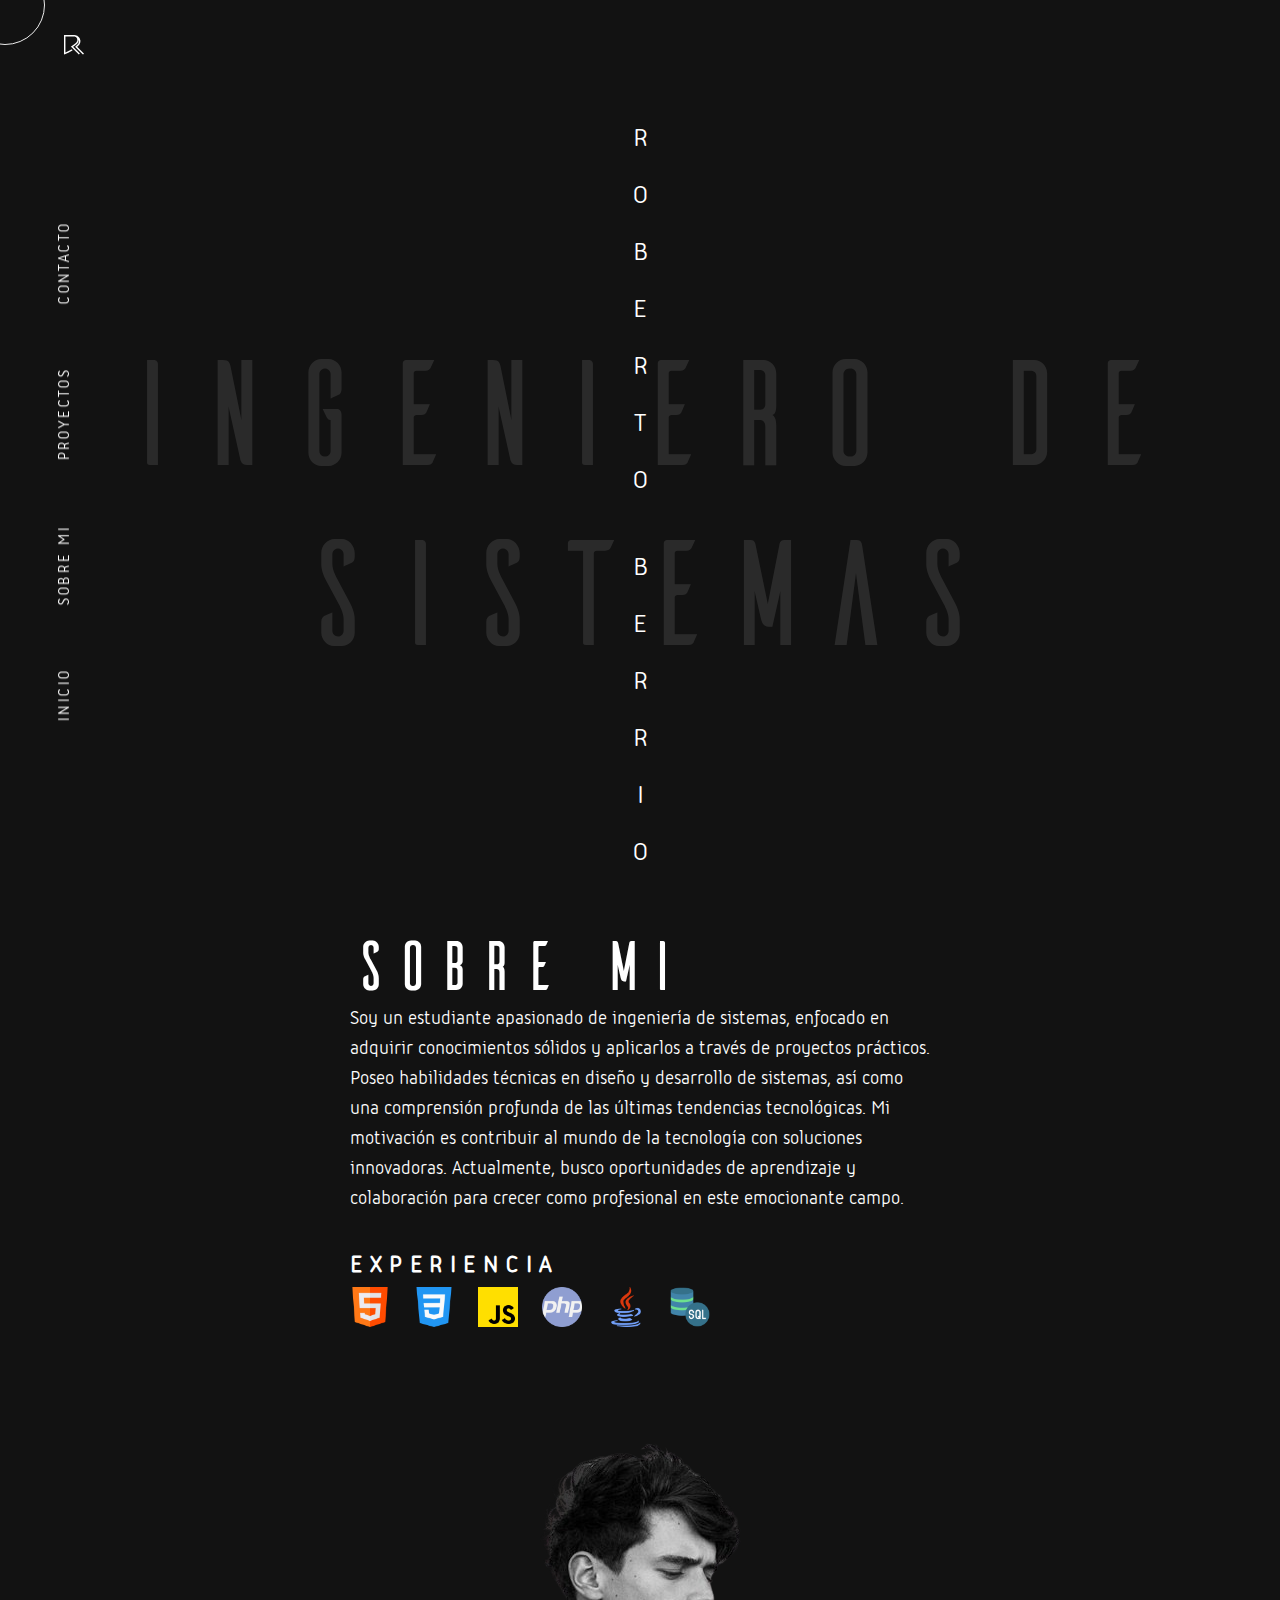
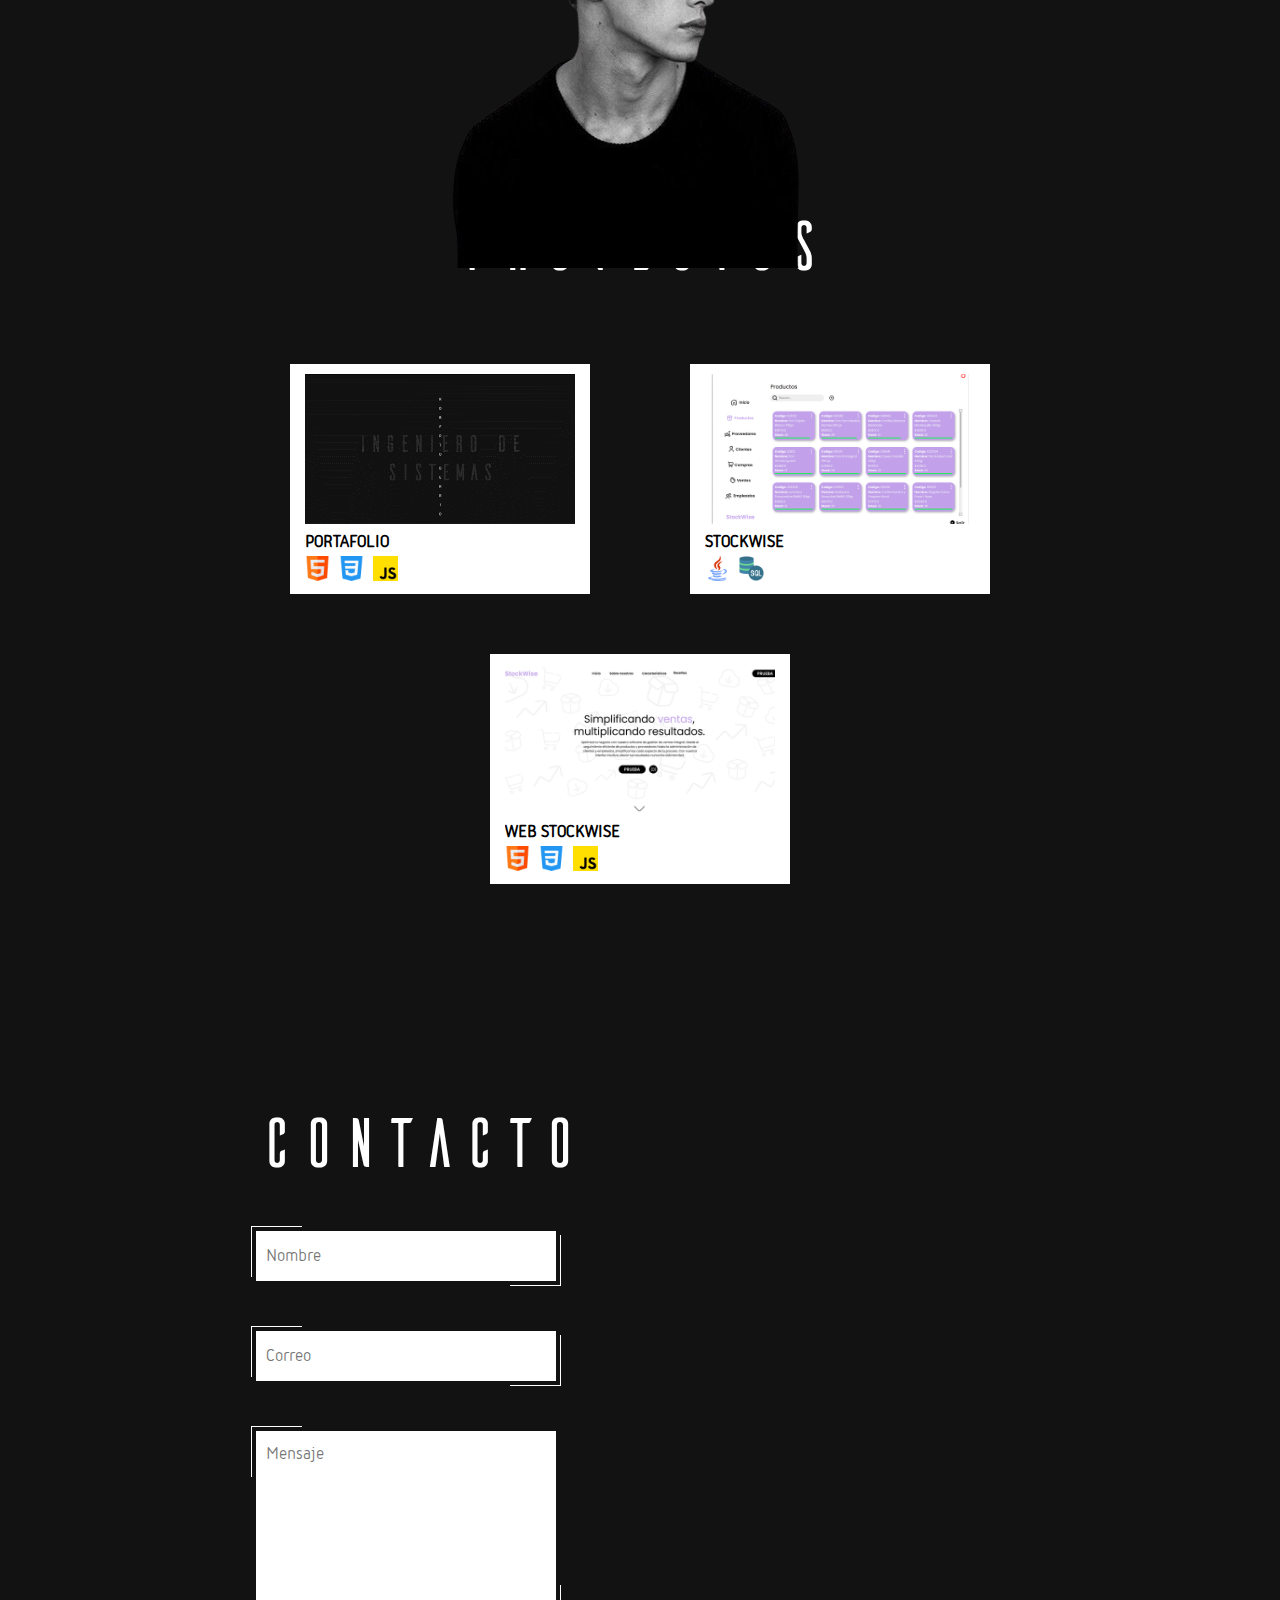
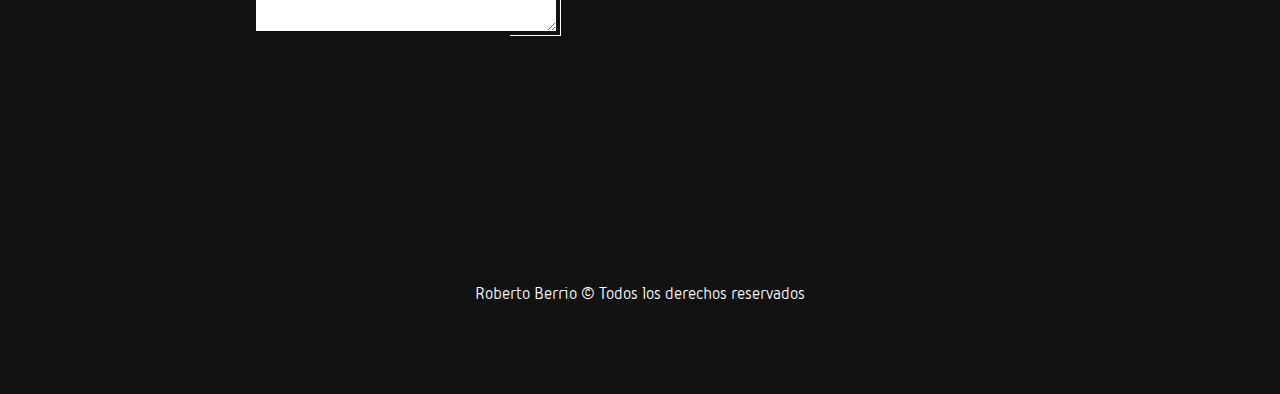
==== index.html @ 81c4d16a "Portafolio web" ====
<!DOCTYPE html>
<html lang="en">
<head>
  <meta charset="UTF-8">
  <meta name="viewport" content="width=device-width, initial-scale=1.0">
  <title>Roberto'sBlog</title>
  <link rel="icon" href="assets/media/logo.png">
  <link rel="stylesheet" href="assets/css/style.css">
  <link rel='stylesheet' href='https://cdn-uicons.flaticon.com/2.0.0/uicons-solid-rounded/css/uicons-solid-rounded.css'>
  <link rel='stylesheet' href='https://cdn-uicons.flaticon.com/2.0.0/uicons-brands/css/uicons-brands.css'>
</head>
<body>
  <div class="container">
    <div class="header-container">
      <div class="cursor"></div>
      <header id="home">
        <div class="nav-container">
          <nav>
            <ul>
              <li><a href="#home">INICIO</a></li>
              <li><a href="#about-me">SOBRE MI</a></li>
              <li><a href="#projects">PROYECTOS</a></li>
              <li><a href="#contact">CONTACTO</a></li>
            </ul>
          </nav>
        </div>
        <div class="logo-container">
          <img src="../assets/media/logo.png" alt="logo">
          <div class="logo-container__language">
            <i class="fi fi-sr-globe"></i>
            <ul>
              <li><a href="#">Español</a></li>
              <li><a href="#">Inglés</a></li>
            </ul>
          </div>
        </div>
        <div class="title-container">
          <h1 class="background-title">Ingeniero de sistemas</h1>
          <div class="letters">
            <span>R</span>
            <span>O</span>
            <span>B</span>
            <span>E</span>
            <span>R</span>
            <span>T</span>
            <span>O</span>
            <span>B</span>
            <span>E</span>
            <span>R</span>
            <span>R</span>
            <span>I</span>
            <span>O</span>
          </div>
        </div>
      </header>
    </div>
    <div class="about-container">
      <section id="about-me" class="about-section">
        <div class="about-content">
          <div class="title-about">
            <h2>SOBRE MI</h2>
            <p>Soy un estudiante apasionado de ingeniería de sistemas, enfocado en adquirir conocimientos sólidos y
              aplicarlos a través de proyectos prácticos. Poseo habilidades técnicas en diseño y desarrollo de sistemas,
              así como una comprensión profunda de las últimas tendencias tecnológicas. Mi motivación es contribuir al
              mundo de la tecnología con soluciones innovadoras. Actualmente, busco oportunidades de aprendizaje y
              colaboración para crecer como profesional en este emocionante campo.</p>
          </div>
          <div class="experience">
            <h2>EXPERIENCIA</h2>
            <div class="icons">
              <img src="assets/media/html.png" alt="icon-html">
              <img src="assets/media/css-3.png" alt="icon-css">
              <img src="assets/media/js.png" alt="icon-js">
              <img src="assets/media/php.png" alt="icon-php">
              <img src="assets/media/java.png" alt="icon-java">
              <img src="assets/media/sql.png" alt="icon-sql">
            </div>
          </div>
        </div>   
        <div class="container-image">
          <img src="assets/media/foto.png" alt="picture-about-me">
          
        </div>
    </div>
    <div class="projects-container">
      <section id="projects" class="projects-section">
        <div class="projects-title">
          <h2>PROYECTOS</h2>
        </div>
        <div class="projects-content">
          <div class="card-project">
            <div class="image-project">
              <img src="assets/media/portfolio.png" alt="project-image">
              <a href="#">¡Estas aquí!</a>
            </div>
            <div class="content-project">
              <h2>PORTAFOLIO</h2>
              <div class="content-project__icons">
                <img src="assets/media/html.png" alt="icon-html">
                <img src="assets/media/css-3.png" alt="icon-css">
                <img src="assets/media/js.png" alt="icon-js">
              </div>
              <p>Esta es mi ventana al mundo web. Atrévete a explorar un viaje visual a través de mi portafolio, una sinfonía de HTML, CSS y JavaScript que da vida a conceptos y proyectos únicos.</p>
              <a href="#">Ver código (No disponible)</a>
            </div>
          </div>
          <div class="card-project">
            <div class="image-project">
              <img src="assets/media/stockwise.png" alt="project-image">
              <a href="#projects">En desarrollo...</a>
            </div>
            <div class="content-project">
              <h2>STOCKWISE</h2>
              <div class="content-project__icons">
                <img src="assets/media/java.png" alt="icon-java">
                <img src="assets/media/sql.png" alt="icon-sql">
              </div>
              <p>StockWise es una solución de vanguardia diseñada para simplificar y optimizar la gestión de ventas y operaciones comerciales. Nuestra plataforma integral te permite tener un control completo sobre cada aspecto crucial de tu negocio en un solo lugar. Desde la administración de productos y proveedores hasta el seguimiento de ventas y análisis estadísticos.</p>
              <a href="#">Ver código (No disponible)</a>
            </div>
          </div>
          <div class="card-project">
            <div class="image-project">
              <img src="assets/media/web-stockwise.png" alt="project-image">
              <a href="#projects">En desarrollo...</a>
            </div>
            <div class="content-project">
              <h2>WEB STOCKWISE</h2>
              <div class="content-project__icons">
                <img src="assets/media/html.png" alt="icon-html">
                <img src="assets/media/css-3.png" alt="icon-css">
                <img src="assets/media/js.png" alt="icon-js">
              </div>
              <p>StockWise es una solución de vanguardia diseñada para simplificar y optimizar la gestión de ventas y operaciones comerciales. Nuestra plataforma integral te permite tener un control completo sobre cada aspecto crucial de tu negocio en un solo lugar. Desde la administración de productos y proveedores hasta el seguimiento de ventas y análisis estadísticos.</p>
              <a href="#">Ver código (No disponible)</a>
            </div>
          </div>
        </div>
      </section>
    </div>
    <div class="contact-container">
      <section id="contact" class="contact-section">
        <div class="contact-title">
          <h2>CONTACTO</h2>
        </div>
        <div class="contact-content">
          <div class="input-name">
            <input type="text" placeholder="Nombre">
          </div>
          <div class="input-mail">
            <input type="email" placeholder="Correo">
          </div>
          <div class="input-text">
            <textarea type="text" placeholder="Mensaje"></textarea>
          </div>
        </div>
      </section>
    </div>
    <div class="footer-container">
      <footer class="footer-section">
        <span>Roberto Berrio © Todos los derechos reservados</span>
        <div class="icons-social">
          <a href="https://github.com/riprooberrio" target="_blank"><i class="fi fi-brands-github"></i></a>
        </div>
      </footer>
    </div>
  </div>
  </div>
  <script src="assets/js/script.js"></script>
</body>
</html>
---- assets/css/style.css ----
@font-face {
  font-family: 'Ailerons';
  src: url(../fonts/Ailerons.otf);
}

@font-face {
  font-family: 'Iconic';
  src: url(../fonts/Iconic.ttf);
}

* {
  margin: 0;
  padding: 0;
  box-sizing: border-box;
}

html, 
body {
  background: #121212;
}

html {
  scroll-behavior: smooth;
}

body::-webkit-scrollbar {
  background: transparent;
}

body::-webkit-scrollbar-thumb {
  background: #fff;
  border-radius: 15px;
  border: 5px solid rgba(0, 0, 0, 0);
  background-clip: padding-box;
}

.header-container {
  cursor: none;
  transition: 1s cursor ease;
}

.cursor {
  width: 80px;
  height: 80px;
  top: -35px;
  left: -35px;
  border: 1px solid #fff;
  border-radius: 50%;
  position: fixed;
  pointer-events: none;
  transform: translate(var(--mouse-x), var(--mouse-y));
  opacity: 0;
  z-index: 100;
  mix-blend-mode: difference;
  transition: .5s opacity ease, .5s background ease, .5s width ease, .5s height ease;
}

.header-container {
  position: relative;
}

.header-container header {
  display: flex;
  flex-direction: column;
  height: 100vh;
  overflow: hidden;
}

.nav-container {
  position: fixed;
  top: 50%;
  left: 5%;
  z-index: 100;
  transform: translate(-50%, -5%) rotate(270deg);
  cursor: default;
}

.nav-container nav li {
  display: inline-block;
  margin: 15px 30px;
}

.nav-container nav li a {
  position: relative;
  font-family: 'Iconic';
  color: #fff;
  letter-spacing: .15em;
  text-decoration: none;
  transition: .3s text-shadow ease;
  cursor: none;
}

.nav-container nav li a:hover {
  text-shadow: 0 0 5px #fff;
  cursor: pointer;
}

.logo-container {
  display: flex;
  justify-content: space-between;
  align-items: center;
  height: 10vh;
  z-index: 1;
}

.logo-container img {
  width: 20px;
  height: 19.67px;
  margin: 0 5%;
}

.logo-container i {
  display: flex;
  align-items: center;
  justify-content: center;
  font-size: 20px;
  color: #fff;
  padding: 20px 0;
}

.logo-container i:hover {
  color: #9a2edb;
  cursor: pointer;
}

.logo-container__language {
  position: relative;
  cursor: default;
  text-align: center;
  margin: 0 5%;
}

.logo-container__language ul {
  position: absolute;
  background: #fff;
  display: none;
  flex-direction: column;
  align-items: center;
  left: 50%;
  top: 50px;
  transform: translateX(-50%);
}

.logo-container__language .click-ul {
  display: flex;
}

.logo-container__language ul li {
  list-style: none;
  width: 100%;
  height: 100%;
}

.logo-container__language ul li a {
  display: block;
  font-family: 'Iconic';
  color: #000;
  text-decoration: none;
  padding: 5px 10px;
}

.logo-container__language ul li:hover {
  background: #9a2edb;
}

.logo-container__language ul li:hover a {
  color: #fff;
}

.header-container .title-container {
  position: relative;
  display: flex;
  justify-content: center;
  align-items: center;
  height: 90vh;
  user-select: none;
}

.title-container h1 {
  position: absolute;
  font-family: 'Ailerons';
  font-size: 150px;
  font-weight: 400;
  color: #fff;
  max-width: 1150px;
  text-align: center;
  opacity: .1;
  z-index: 0;
}

.letters {
  display: flex;
  flex-direction: column;
  align-items: center;
}

.letters span {
  font-family: 'Iconic';
  font-size: 28px;
  color: #fff;
  padding: 15px;
  z-index: 1;
  transition: .2s color ease, .5s transform ease;
}

.letters span:nth-child(7) {
  padding-bottom: 30px;
}

.letters span:nth-child(8) {
  padding-top: 30px;
}

.about-section {
  height: 100vh;
  display: flex;
  justify-content: center;
  align-items: center;
  flex-wrap: wrap;
}

.about-content {
  display: flex;
  flex-direction: column;
  user-select: none;
}

.title-about {
  width: 580px; 
}

.title-about h2 {
  font-family: 'Ailerons';
  font-weight: 400;
  font-size: 70px;
  color: #fff;
}

.title-about p {
  font-family: 'Iconic';
  font-size: 20px;
  line-height: 30px;
  color: #fff;
}

.experience h2 {
  font-family: 'Iconic';
  font-weight: 600;
  font-size: 25px;
  letter-spacing: .3em;
  color: #fff;
  margin: 0 0 10px 0;
}

.icons img {
  width: 40px;
  height: 40px;
  margin: 0 20px 0 0;
  z-index: 1;
}

.title-about, 
.experience {
  margin: 20px 0;
}

.about-content,
.container-image {
  position: relative;
  margin: 0 80px;
}

.container-image img {
  position: relative;
  top: -60px;
  object-fit: cover;
}

.projects-section { 
  max-height: 100%;
  display: flex;
  flex-direction: column;
  align-items: center;
}

.projects-title {
  margin: 0 0 50px 0;
}

.projects-title h2 {
  font-family: 'Ailerons';
  font-size: 70px;
  font-weight: 400;
  color: #fff;
  user-select: none;
}

.projects-content {
  display: flex;
  justify-content: center;
  flex-wrap: wrap;
  width: 80%;
  height: auto;
}

.card-project {
  position: relative;
  width: 300px;
  max-height: 230px;
  background: #fff;
  padding: 10px 0;
  margin: 30px 50px;
  transition: 1s max-height;
}

.card-project:hover {
  max-height: 1000px;
}

.card-project::before {
  position: absolute;
  content: '';
  width: 50px;
  height: 50px;
  border-top: 1px solid #fff;
  border-left: 1px solid #fff;
  top: 0;
  left: 0;
  opacity: 0;
  transition: .5s opacity ease, .5s transform ease;
}

.card-project::after {
  position: absolute;
  content: '';
  width: 50px;
  height: 50px;
  border-bottom: 1px solid #fff;
  border-right: 1px solid #fff;
  bottom: 0;
  right: 0;
  opacity: 0;
  transition: .5s opacity ease, .5s transform ease;
}

.card-project:hover::before,
.card-project:hover::after {
  opacity: 1;
}

.card-project:hover::before {
  transform: translate(-5px, -5px);
}

.card-project:hover::after {
  transform: translate(5px, 5px);
}

.image-project {
  position: relative;
  width: 90%;
  height: 150px;
  margin: 0 15px;
  overflow: hidden;
  cursor: pointer;
  display: flex;
  align-items: center;
  justify-content: center;
}

.image-project img {
  width: 100%;
  height: 100%;
  object-fit: cover;
  transition: .5s transform ease, .5s filter ease;
  z-index: 1;
}

.image-project:hover img {
  transform: scale(1.5) rotate(-10deg);
  filter: blur(1.5px) brightness(.7);
  z-index: 0;
}

.image-project a {
  position: absolute;
  font-family: 'Iconic';
  font-size: 20px;
  color: #fff;
  text-decoration: none;
  opacity: 0;
  z-index: 0;
  transition: 2s opacity ease;
}

.image-project:hover a {
  opacity: 1;
}

.image-project a:hover {
  text-decoration: underline;
}

.content-project {
  display: flex;
  flex-direction: column;
  align-self: flex-start;
  margin: 0 0 0 15px;
  user-select: none;
  overflow: hidden;
  transition: .5s height ease;
}

.content-project h2 {
  font-family: 'Iconic';
  font-size: 18px;
  font-weight: 600;
  margin: 10px 0 0 0;
}

.content-project__icons {
  margin: 5px 0;
}

.content-project__icons img {
  width: 25px;
  height: 25px;
  margin: 0 5px 0 0;
}

.content-project p {
  font-family: 'Iconic';
  font-weight: 500;
  opacity: 0;
  margin: 10px 0 5px 0;
  transition: 1s opacity ease;
}

.card-project:hover .content-project p {
  opacity: 1;
}

.content-project a {
  display: block;
  font-family: 'Iconic';
  font-weight: 600;
  color: #000;
  text-decoration: none;
  margin: 5px 0;
  opacity: 0;
  transition: .5s opacity ease;
}

.card-project:hover .content-project a {
  opacity: 1;
}

.contact-container {
  display: flex;
  justify-content: center;
}

.contact-section {
  width: 60%;
  height: 100vh;
  display: flex;
  flex-direction: column;
  justify-content: center;
}

.contact-title h2 {
  font-family: 'Ailerons';
  font-size: 70px;
  font-weight: 400;
  color: #fff;
  user-select: none;
}

.input-name, 
.input-mail {
  position: relative;
  width: 300px;
  height: 50px;
  background: #fff;
  margin: 50px 0;
}

.input-text {
  position: relative;
  width: 300px;
  height: 200px;
  background: #fff;
}

.input-name::before,
.input-mail::before,
.input-text::before {
  position: absolute;
  content: '';
  width: 50px;
  height: 50px;
  border-top: 1px solid #fff;
  border-left: 1px solid #fff;
  top: -5px;
  left: -5px;
}

.input-name::after,
.input-mail::after,
.input-text::after {
  position: absolute;
  content: '';
  width: 50px;
  height: 50px;
  border-bottom: 1px solid #fff;
  border-right: 1px solid #fff;
  bottom: -5px;
  right: -5px;
}

.input-name input, 
.input-mail input,
.input-text textarea {
  width: 100%;
  height: 100%;
  font-family: 'Iconic';
  font-size: 18px;
  padding: 0 10px;
  border: none;
}

.input-text textarea {
  padding-top: 15px;
}

.input-name input:focus,
.input-mail input:focus,
.input-text textarea:focus {
  outline: none;
}

.input-text textarea::-webkit-scrollbar {
  background: transparent;
}

.input-text textarea::-webkit-scrollbar-thumb {
  background: #000;
  border-radius: 15px;
  border: 5px solid rgba(0, 0, 0, 0);
  background-clip: padding-box;
}

.footer-section {
  height: 20vh;
  display: flex;
  flex-direction: column;
  align-items: center;
  justify-content: center;
}

.footer-section span {
  font-family: 'Iconic';
  font-size: 18px;
  color: #fff;
  user-select: none;
}

.icons-social {
  display: flex;
  margin: 10px 0;
}

.icons-social a {
  text-decoration: none;
}

.icons-social i {
  display: flex;
  justify-content: center;
  align-items: center;
  font-size: 20px;
  color: #fff;
  margin: 0 10px;
  cursor: pointer;
}

@media only screen and (max-width: 414px) {
  .cursor {
    display: none;
  }

  .nav-container {
    display: flex;
    align-items: center;
    justify-content: center;
    width: 100%;
    height: 5vh;
    position: fixed;
    top: 95%;
    left: 0;
    padding: 0;
    transform: rotate(0);
    background: #202020;
    z-index: 2;
    cursor: default;
  }

  .nav-container nav li {
    margin: 0 10px;
  }

  .title-container {
    height: 85%!important;
  }

  .title-container h1 {
    font-size: 70px;
  }

  .letters span {
    font-size: 25px;
  }

  .about-container {
    margin: 100px 0;
  }

  .about-content {
    margin: 0;
  }

  .title-about {
    width: 350px;
  }

  .title-about h2 {
    font-size: 60px;
  }

  .title-about p {
    font-size: 18px;
  }
  
  .experience h2 {
    font-size: 20px;
  }

  .icons img {
    width: 30px;
    height: 30px;
    margin: 0 20px 0 0;
    z-index: 1;
  }

  .projects-title h2 {
    font-size: 60px;
  }

  .contact-section {
    align-items: center;
  }
}
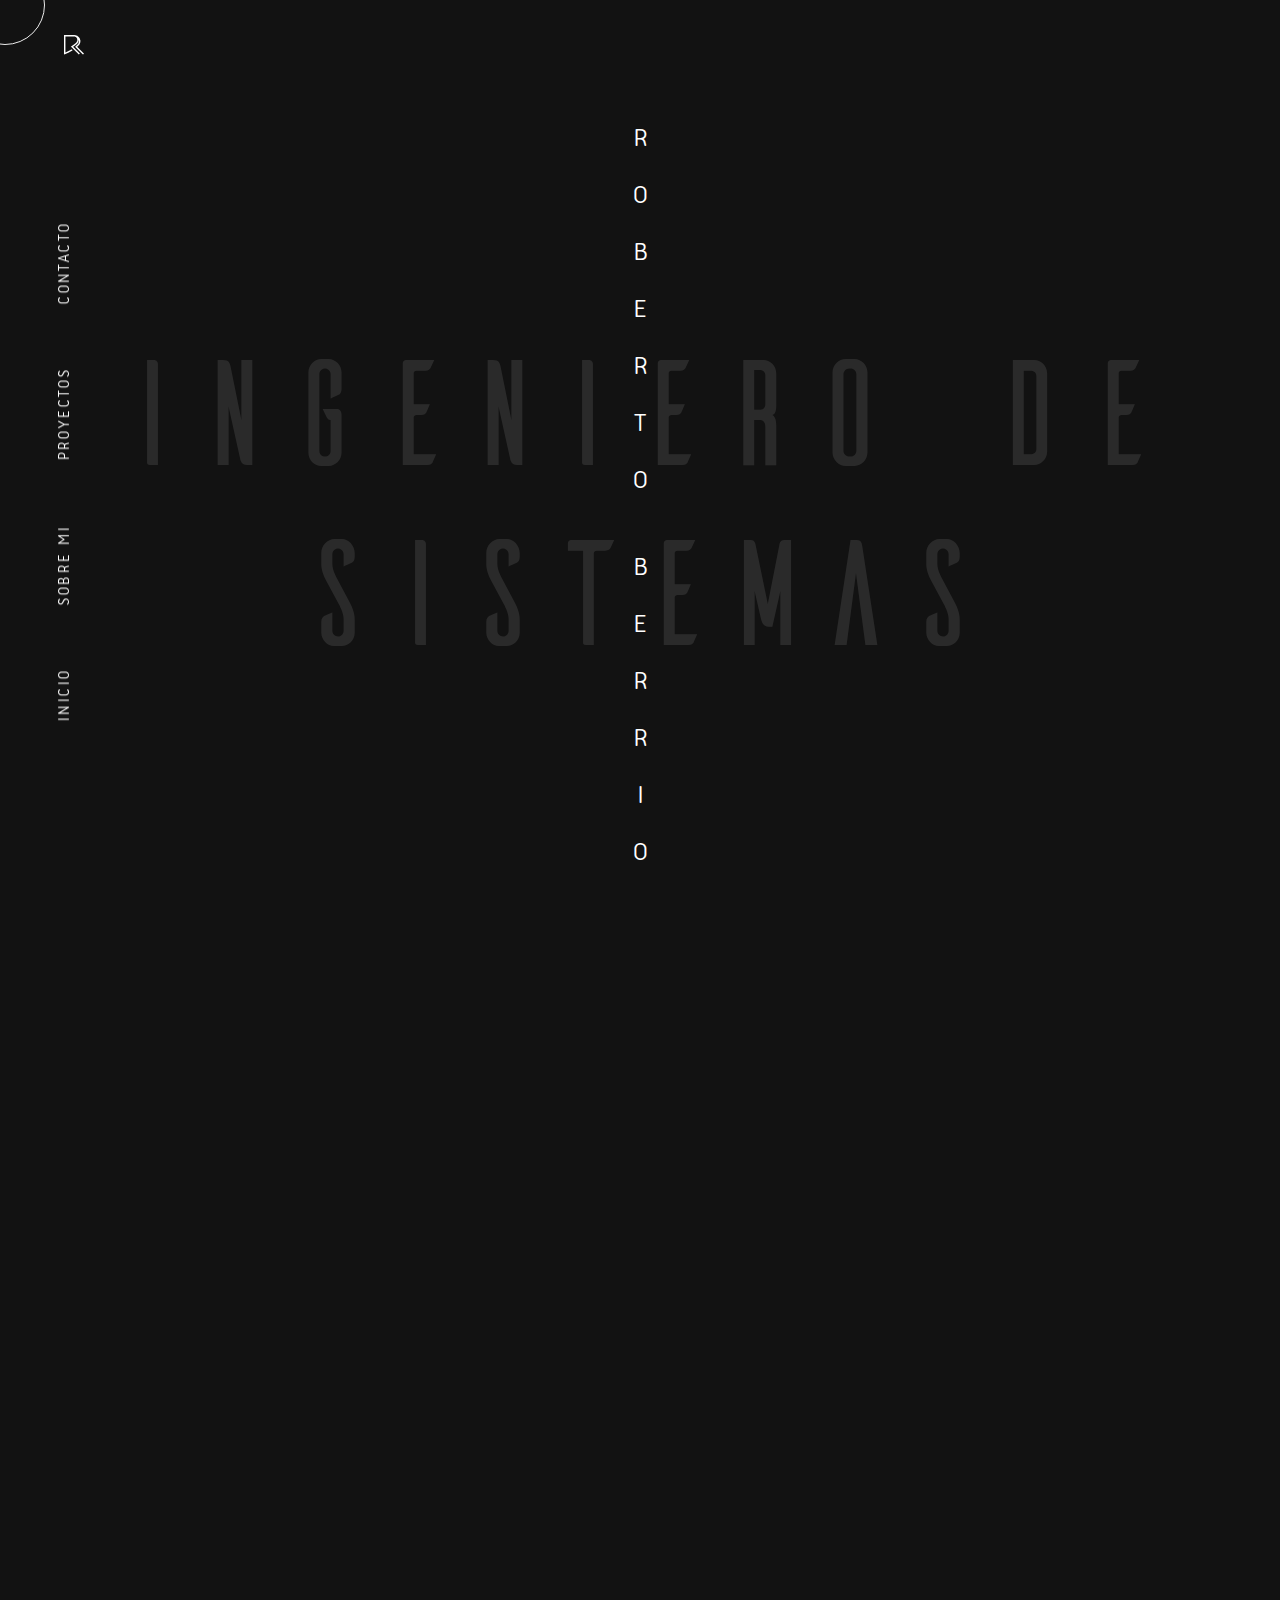
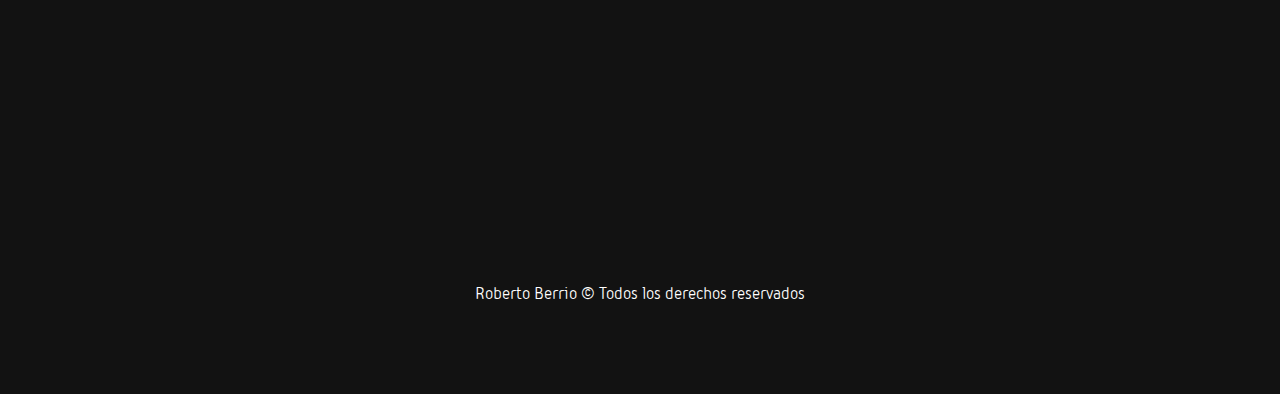
==== commit dbc4dfd5: "Portafolio web" ====
--- a/index.html
+++ b/index.html
@@ -25,12 +25,12 @@
           </nav>
         </div>
         <div class="logo-container">
-          <img src="../assets/media/logo.png" alt="logo">
+          <img src="assets/media/logo.png" alt="logo">
           <div class="logo-container__language">
             <i class="fi fi-sr-globe"></i>
             <ul>
-              <li><a href="#">Español</a></li>
-              <li><a href="#">Inglés</a></li>
+              <li><a href="index.html">Español</a></li>
+              <li><a href="en/index-en.html">Inglés</a></li>
             </ul>
           </div>
         </div>
--- a/assets/css/style.css
+++ b/assets/css/style.css
@@ -220,9 +220,13 @@
 }
 
 .about-content {
+  position: relative;
   display: flex;
   flex-direction: column;
   user-select: none;
+  opacity: 0;
+  top: 200px;
+  transition: 5s opacity ease, 2s top ease-in-out;
 }
 
 .title-about {
@@ -272,12 +276,16 @@
 
 .container-image img {
   position: relative;
-  top: -60px;
   object-fit: cover;
+  width: 100%;
+  height: 100%;
+  transform: scale(0);
+  opacity: 0;
+  transition: 2s transform ease, 5s opacity ease;
 }
 
 .projects-section { 
-  max-height: 100%;
+  height: 100%;
   display: flex;
   flex-direction: column;
   align-items: center;
@@ -288,11 +296,15 @@
 }
 
 .projects-title h2 {
+  position: relative;
   font-family: 'Ailerons';
   font-size: 70px;
   font-weight: 400;
   color: #fff;
   user-select: none;
+  top: 100px;
+  opacity: 0;
+  transition: 2s top ease, 5s opacity ease;
 }
 
 .projects-content {
@@ -310,7 +322,9 @@
   background: #fff;
   padding: 10px 0;
   margin: 30px 50px;
-  transition: 1s max-height;
+  top: 150px;
+  opacity: 0;
+  transition: 1s max-height ease, 2s top ease, 5s opacity ease;
 }
 
 .card-project:hover {
@@ -360,7 +374,7 @@
   position: relative;
   width: 90%;
   height: 150px;
-  margin: 0 15px;
+  margin: 0 auto;
   overflow: hidden;
   cursor: pointer;
   display: flex;
@@ -469,11 +483,22 @@
 }
 
 .contact-title h2 {
+  position: relative;
   font-family: 'Ailerons';
   font-size: 70px;
   font-weight: 400;
   color: #fff;
   user-select: none;
+  top: 100px;
+  opacity: 0;
+  transition: 2s top ease, 5s opacity ease;
+}
+
+.contact-content {
+  position: relative;
+  top: 100px;
+  opacity: 0;
+  transition: 2s top ease, 5s opacity ease;
 }
 
 .input-name, 
@@ -596,7 +621,7 @@
     width: 100%;
     height: 5vh;
     position: fixed;
-    top: 95%;
+    top: 95vh;
     left: 0;
     padding: 0;
     transform: rotate(0);
@@ -609,6 +634,15 @@
     margin: 0 10px;
   }
 
+  .nav-container nav li a {
+    letter-spacing: .10em;
+  }
+
+  .logo-container__language,
+  .logo-container img {
+    margin: 0 8%;
+  }
+
   .title-container {
     height: 85%!important;
   }
@@ -619,14 +653,31 @@
 
   .letters span {
     font-size: 25px;
+    padding: 10px;
   }
 
   .about-container {
     margin: 100px 0;
   }
 
+  .about-section {
+    flex-direction: column;
+    flex-wrap: nowrap;
+    height: 100%;
+  }
+
   .about-content {
     margin: 0;
+  }
+
+  .container-image {
+    width: 100%;
+    margin: 0;
+  }
+
+  .container-image img {
+    width: 100%;
+    height: 100%;
   }
 
   .title-about {
@@ -656,6 +707,20 @@
     font-size: 60px;
   }
 
+  .card-project {
+    width: 230px;
+  }
+
+  .card-project:hover .image-project img {
+    transform: scale(1.5) rotate(-10deg);
+    filter: blur(1.5px) brightness(.7);
+    z-index: 0;
+  }
+
+  .card-project:hover .image-project a {
+    opacity: 1;
+  }
+
   .contact-section {
     align-items: center;
   }
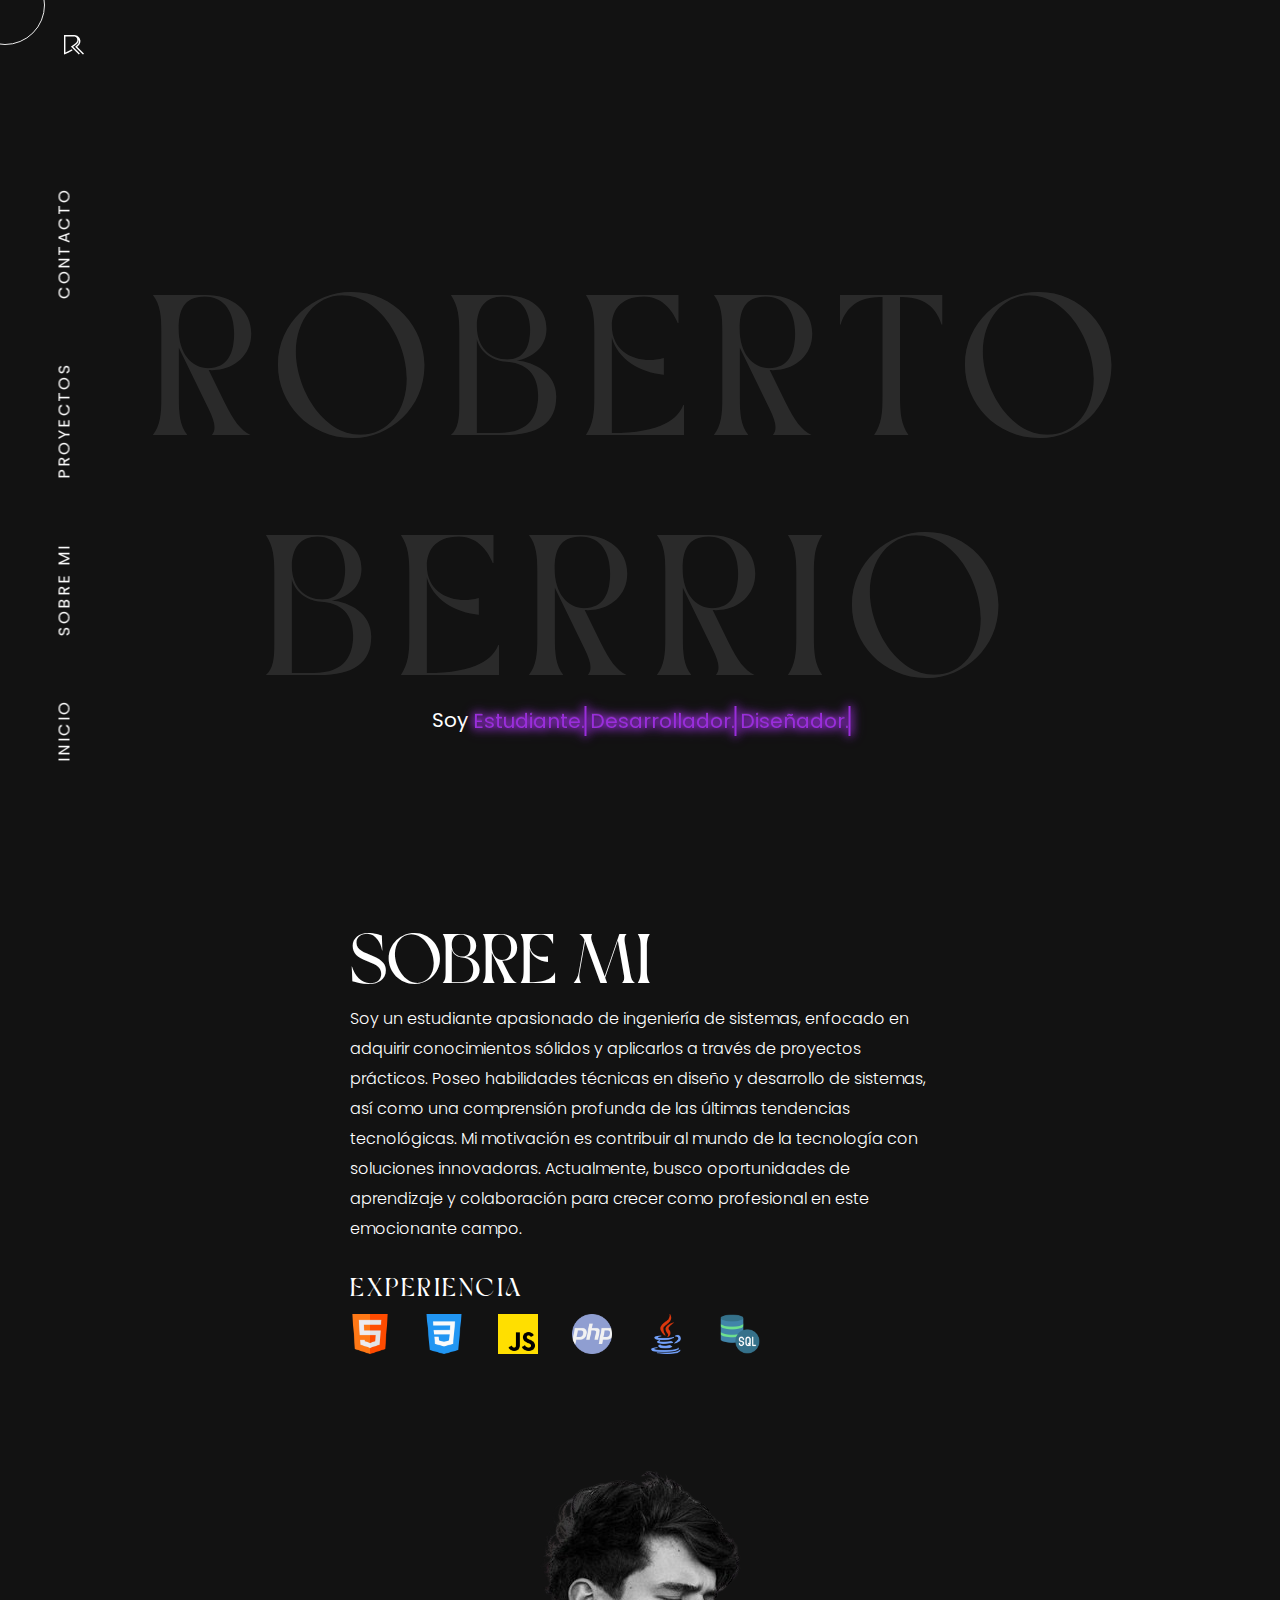
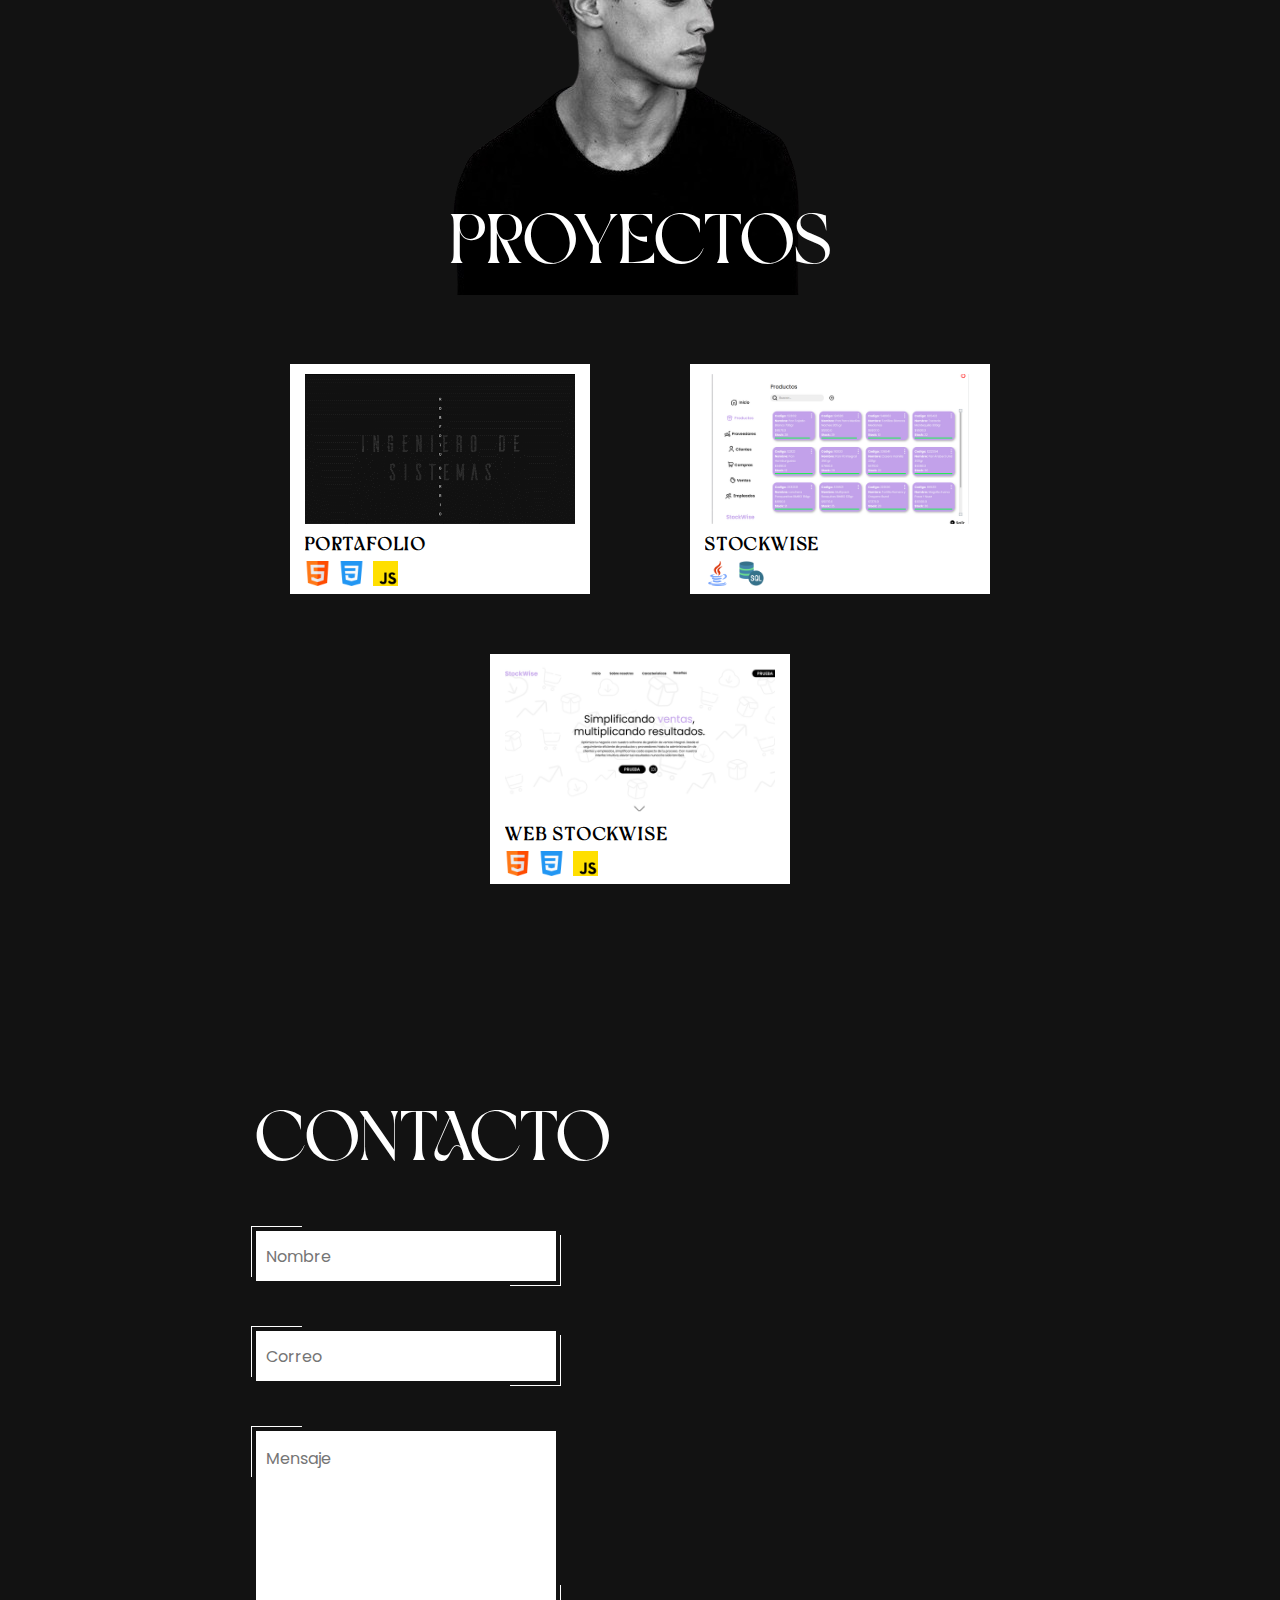
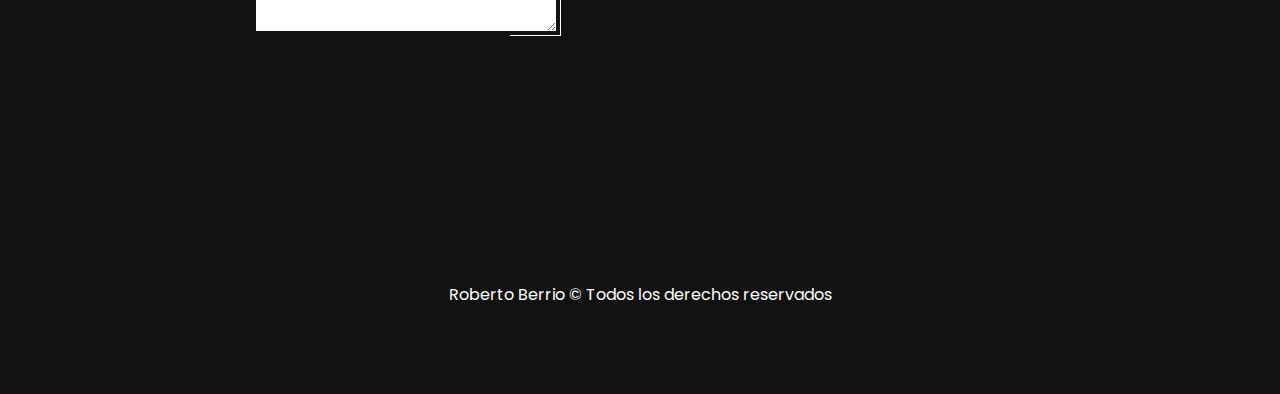
==== commit 81648995: "Rediseño" ====
--- a/index.html
+++ b/index.html
@@ -8,6 +8,7 @@
   <link rel="stylesheet" href="assets/css/style.css">
   <link rel='stylesheet' href='https://cdn-uicons.flaticon.com/2.0.0/uicons-solid-rounded/css/uicons-solid-rounded.css'>
   <link rel='stylesheet' href='https://cdn-uicons.flaticon.com/2.0.0/uicons-brands/css/uicons-brands.css'>
+  <link href="https://fonts.googleapis.com/css2?family=Poppins:wght@300&display=swap" rel="stylesheet">
 </head>
 <body>
   <div class="container">
@@ -30,26 +31,18 @@
             <i class="fi fi-sr-globe"></i>
             <ul>
               <li><a href="index.html">Español</a></li>
-              <li><a href="en/index-en.html">Inglés</a></li>
+              <li><a href="en/index.html">Inglés</a></li>
             </ul>
           </div>
         </div>
         <div class="title-container">
-          <h1 class="background-title">Ingeniero de sistemas</h1>
-          <div class="letters">
-            <span>R</span>
-            <span>O</span>
-            <span>B</span>
-            <span>E</span>
-            <span>R</span>
-            <span>T</span>
-            <span>O</span>
-            <span>B</span>
-            <span>E</span>
-            <span>R</span>
-            <span>R</span>
-            <span>I</span>
-            <span>O</span>
+          <div class="title-container__h1">
+            <h1>ROBERTO<br>BERRIO</h1>
+            <h2>Soy
+              <span style="--i:0" data-text="Estudiante.">Estudiante.</span>
+              <span style="--i:1" data-text="Desarrollador.">Desarrollador.</span>
+              <span style="--i:2" data-text="Diseñador.">Diseñador.</span>
+            </h2>
           </div>
         </div>
       </header>
@@ -79,7 +72,6 @@
         </div>   
         <div class="container-image">
           <img src="assets/media/foto.png" alt="picture-about-me">
-          
         </div>
     </div>
     <div class="projects-container">
--- a/assets/css/style.css
+++ b/assets/css/style.css
@@ -1,11 +1,6 @@
 @font-face {
-  font-family: 'Ailerons';
-  src: url(../fonts/Ailerons.otf);
-}
-
-@font-face {
-  font-family: 'Iconic';
-  src: url(../fonts/Iconic.ttf);
+  font-family: 'Crake';
+  src: url(../fonts/Craketest.otf);
 }
 
 * {
@@ -49,10 +44,9 @@
   position: fixed;
   pointer-events: none;
   transform: translate(var(--mouse-x), var(--mouse-y));
-  opacity: 0;
   z-index: 100;
   mix-blend-mode: difference;
-  transition: .5s opacity ease, .5s background ease, .5s width ease, .5s height ease;
+  transition: .5s background ease, .5s width ease, .5s height ease, .3s opacity ease;
 }
 
 .header-container {
@@ -82,7 +76,7 @@
 
 .nav-container nav li a {
   position: relative;
-  font-family: 'Iconic';
+  font-family: 'Poppins';
   color: #fff;
   letter-spacing: .15em;
   text-decoration: none;
@@ -153,7 +147,8 @@
 
 .logo-container__language ul li a {
   display: block;
-  font-family: 'Iconic';
+  font-family: 'Poppins';
+  font-size: 14px;
   color: #000;
   text-decoration: none;
   padding: 5px 10px;
@@ -168,8 +163,8 @@
 }
 
 .header-container .title-container {
-  position: relative;
-  display: flex;
+  display: flex;
+  flex-direction: column;
   justify-content: center;
   align-items: center;
   height: 90vh;
@@ -177,95 +172,128 @@
 }
 
 .title-container h1 {
-  position: absolute;
-  font-family: 'Ailerons';
-  font-size: 150px;
+  position: relative;
+  font-family: 'Crake';
+  font-size: 200px;
   font-weight: 400;
-  color: #fff;
-  max-width: 1150px;
+  letter-spacing: .1em;
+  color: #fff;
   text-align: center;
   opacity: .1;
-  z-index: 0;
-}
-
-.letters {
-  display: flex;
-  flex-direction: column;
-  align-items: center;
-}
-
-.letters span {
-  font-family: 'Iconic';
-  font-size: 28px;
-  color: #fff;
-  padding: 15px;
   z-index: 1;
-  transition: .2s color ease, .5s transform ease;
-}
-
-.letters span:nth-child(7) {
-  padding-bottom: 30px;
-}
-
-.letters span:nth-child(8) {
-  padding-top: 30px;
-}
-
-.about-section {
-  height: 100vh;
-  display: flex;
-  justify-content: center;
-  align-items: center;
-  flex-wrap: wrap;
-}
-
-.about-content {
-  position: relative;
-  display: flex;
-  flex-direction: column;
-  user-select: none;
-  opacity: 0;
-  top: 200px;
-  transition: 5s opacity ease, 2s top ease-in-out;
-}
-
-.title-about {
-  width: 580px; 
-}
-
-.title-about h2 {
-  font-family: 'Ailerons';
+}
+
+.title-container__h1 {
+  position: relative;
+}
+
+.title-container h2 {
+  position: absolute;
+  font-family: 'Poppins';
+  font-size: 20px;
   font-weight: 400;
-  font-size: 70px;
-  color: #fff;
-}
-
-.title-about p {
-  font-family: 'Iconic';
-  font-size: 20px;
-  line-height: 30px;
-  color: #fff;
+  color: #fff;
+  left: 50%;
+  bottom: 0;
+  transform: translateX(-50%);
+  z-index: 1;
+}
+
+.title-container h2 span {
+  position: relative;
+  color: rgba(255, 255, 255, 0.1);
+  animation: displayText 9s infinite;
+  animation-delay: calc(-3s * var(--i));
+}
+
+.title-container h2 span::before {
+  content: attr(data-text);
+  position: absolute;
+  top: 0;
+  left: 0;
+  width: 100%;
+  color: #9a2edb;
+  border-right: 2px solid #9a2edb;
+  overflow: hidden;
+  filter: drop-shadow(0 0 5px #9a2edb) drop-shadow(0 0 5px #9a2edb);
+  animation: animate 3s linear infinite;
+}
+
+@keyframes animate {
+  0% {
+    width: 0;
+  }
+  70%, 90% {
+    width: 100%;
+  }
+}
+
+@keyframes displayText {
+  0% {
+    display: inline-block;
+  }
+  33.33%, 100% {
+    display: none;
+  }
+}
+
+.experience {
+  padding: 20px 0;
 }
 
 .experience h2 {
-  font-family: 'Iconic';
-  font-weight: 600;
+  font-family: 'Crake';
   font-size: 25px;
-  letter-spacing: .3em;
-  color: #fff;
-  margin: 0 0 10px 0;
+  color: #fff;
+  font-weight: 400;
+  padding: 10px 0;
+  letter-spacing: .1em;
 }
 
 .icons img {
   width: 40px;
   height: 40px;
-  margin: 0 20px 0 0;
+  margin: 0 30px 0 0;
   z-index: 1;
 }
 
-.title-about, 
-.experience {
-  margin: 20px 0;
+.about-section {
+  height: 100vh;
+  display: flex;
+  justify-content: center;
+  align-items: center;
+  flex-wrap: wrap;
+  cursor: none;
+}
+
+.about-content {
+  position: relative;
+  display: flex;
+  flex-direction: column;
+  user-select: none;
+}
+
+.title-about {
+  width: 580px; 
+}
+
+.title-about h2 {
+  font-family: 'Crake';
+  font-weight: 400;
+  font-size: 70px;
+  color: #fff;
+}
+
+.title-about p {
+  font-family: 'Poppins';
+  font-weight: 300;
+  font-size: 16px;
+  line-height: 30px;
+  color: #fff;
+}
+
+.title-about {
+  margin: 20px 0 0 0;
 }
 
 .about-content,
@@ -277,11 +305,9 @@
 .container-image img {
   position: relative;
   object-fit: cover;
+  top: -60px;
   width: 100%;
   height: 100%;
-  transform: scale(0);
-  opacity: 0;
-  transition: 2s transform ease, 5s opacity ease;
 }
 
 .projects-section { 
@@ -289,6 +315,7 @@
   display: flex;
   flex-direction: column;
   align-items: center;
+  cursor: none;
 }
 
 .projects-title {
@@ -297,14 +324,11 @@
 
 .projects-title h2 {
   position: relative;
-  font-family: 'Ailerons';
+  font-family: 'Crake';
   font-size: 70px;
   font-weight: 400;
   color: #fff;
   user-select: none;
-  top: 100px;
-  opacity: 0;
-  transition: 2s top ease, 5s opacity ease;
 }
 
 .projects-content {
@@ -322,9 +346,7 @@
   background: #fff;
   padding: 10px 0;
   margin: 30px 50px;
-  top: 150px;
-  opacity: 0;
-  transition: 1s max-height ease, 2s top ease, 5s opacity ease;
+  transition: 1s max-height ease;
 }
 
 .card-project:hover {
@@ -376,10 +398,10 @@
   height: 150px;
   margin: 0 auto;
   overflow: hidden;
-  cursor: pointer;
-  display: flex;
-  align-items: center;
-  justify-content: center;
+  display: flex;
+  align-items: center;
+  justify-content: center;
+  cursor: default;
 }
 
 .image-project img {
@@ -398,8 +420,8 @@
 
 .image-project a {
   position: absolute;
-  font-family: 'Iconic';
-  font-size: 20px;
+  font-family: 'Poppins';
+  font-size: 16px;
   color: #fff;
   text-decoration: none;
   opacity: 0;
@@ -426,9 +448,10 @@
 }
 
 .content-project h2 {
-  font-family: 'Iconic';
+  font-family: 'Crake';
   font-size: 18px;
   font-weight: 600;
+  letter-spacing: .1em;
   margin: 10px 0 0 0;
 }
 
@@ -443,7 +466,8 @@
 }
 
 .content-project p {
-  font-family: 'Iconic';
+  font-family: 'Poppins';
+  font-size: 14px;
   font-weight: 500;
   opacity: 0;
   margin: 10px 0 5px 0;
@@ -456,7 +480,8 @@
 
 .content-project a {
   display: block;
-  font-family: 'Iconic';
+  font-family: 'Poppins';
+  font-size: 14px;
   font-weight: 600;
   color: #000;
   text-decoration: none;
@@ -472,6 +497,7 @@
 .contact-container {
   display: flex;
   justify-content: center;
+  cursor: none;
 }
 
 .contact-section {
@@ -484,21 +510,11 @@
 
 .contact-title h2 {
   position: relative;
-  font-family: 'Ailerons';
+  font-family: 'Crake';
   font-size: 70px;
   font-weight: 400;
   color: #fff;
   user-select: none;
-  top: 100px;
-  opacity: 0;
-  transition: 2s top ease, 5s opacity ease;
-}
-
-.contact-content {
-  position: relative;
-  top: 100px;
-  opacity: 0;
-  transition: 2s top ease, 5s opacity ease;
 }
 
 .input-name, 
@@ -548,8 +564,8 @@
 .input-text textarea {
   width: 100%;
   height: 100%;
-  font-family: 'Iconic';
-  font-size: 18px;
+  font-family: 'Poppins';
+  font-size: 16px;
   padding: 0 10px;
   border: none;
 }
@@ -581,11 +597,12 @@
   flex-direction: column;
   align-items: center;
   justify-content: center;
+  cursor: none;
 }
 
 .footer-section span {
-  font-family: 'Iconic';
-  font-size: 18px;
+  font-family: 'Poppins';
+  font-size: 16px;
   color: #fff;
   user-select: none;
 }
@@ -631,11 +648,12 @@
   }
 
   .nav-container nav li {
-    margin: 0 10px;
+    margin: 0 5px;
   }
 
   .nav-container nav li a {
-    letter-spacing: .10em;
+    font-size: 16px;
+    letter-spacing: .1em;
   }
 
   .logo-container__language,
@@ -649,6 +667,11 @@
 
   .title-container h1 {
     font-size: 70px;
+    padding: 0 0 30px 0;
+  }
+
+  .title-container h2 {
+    font-size: 15px;
   }
 
   .letters span {
@@ -689,7 +712,7 @@
   }
 
   .title-about p {
-    font-size: 18px;
+    font-size: 16px;
   }
   
   .experience h2 {
@@ -724,4 +747,8 @@
   .contact-section {
     align-items: center;
   }
+
+  .contact-title h2 {
+    font-size: 60px;
+  }
 }